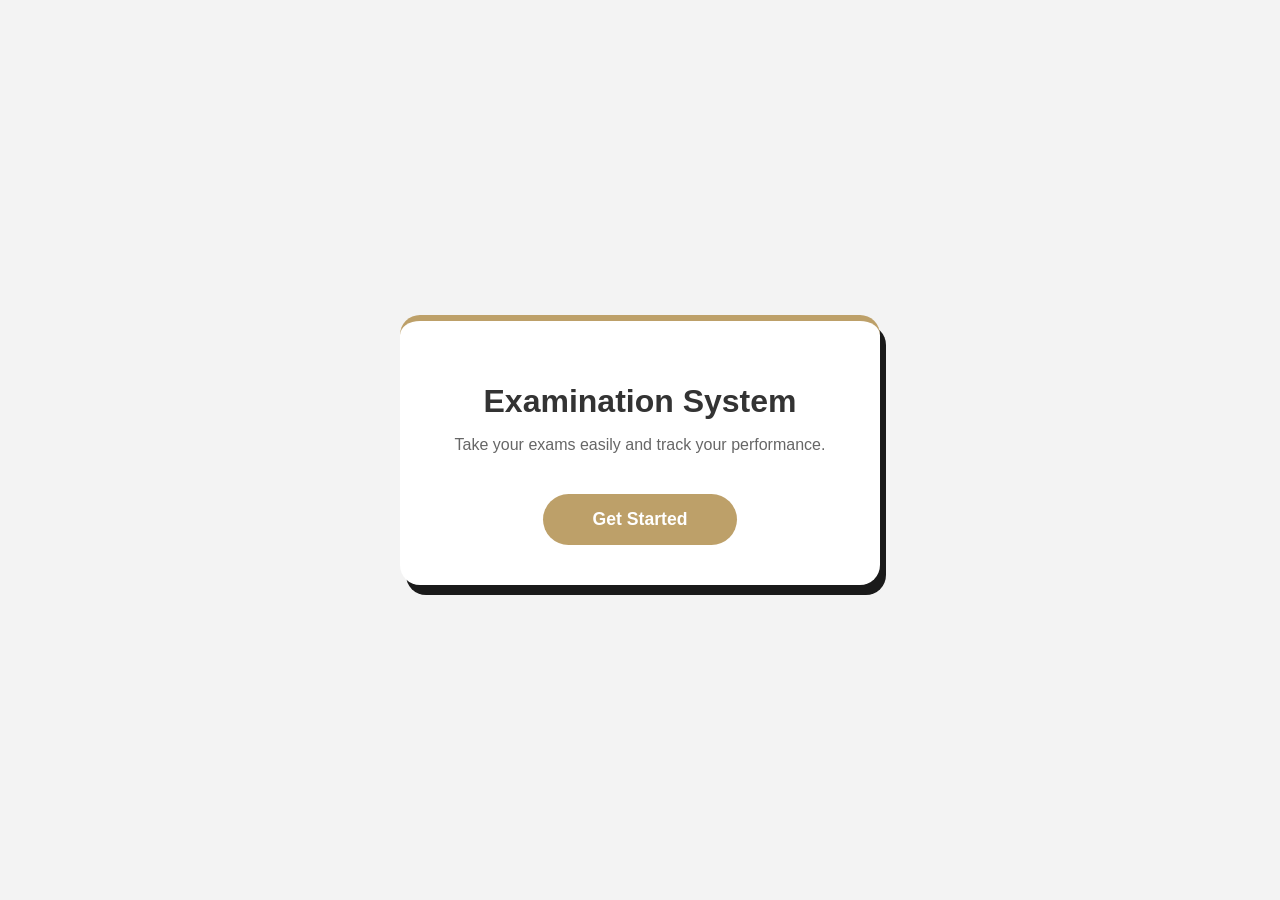
==== home-page.html @ e8e47c51 "Feat/ enhance UI for registration and sign-in pages, update styles and structure, added home-page wi" ====
<!DOCTYPE html>
<html lang="en">
<head>
    <meta charset="UTF-8">
    <meta name="viewport" content="width=device-width, initial-scale=1.0">
    <title>Examination System</title>
    <link rel="stylesheet" href="home-page.css">
</head>
<body>
   
    <div class="container">
        <h1>Examination System</h1>
        <p>Take your exams easily and track your performance.</p>
        <button class="start-btn" onclick="window.location.href='sign-in.html'">Get Started</button>
    </div>

   

    
</body>
</html>
---- home-page.css ----
body {
  margin: 0;
  padding: 0;
  font-family: 'Segoe UI', Arial, sans-serif;
  background-color: #f3f3f3;
  display: flex;
  justify-content: center;
  align-items: center;
  height: 100vh;
}

.container {
  background-color: #ffffff;
  width: 420px;
  padding: 40px 30px;
  text-align: center;
  border-radius: 20px;
  box-shadow: 6px 10px  rgb(26, 26, 26);
  border-top: 6px solid #bda069;
}

.container h1 {
  margin-bottom: 10px;
  font-size: 2rem;
  color: #333;
}

.container p {
  color: #666;
  font-size: 1rem;
  margin-bottom: 40px;
}

.start-btn {
  background-color: #bda069;
  color: #fff;
  border: none;
  padding: 15px 50px;
  font-size: 1.1rem;
  font-weight: 600;
  border-radius: 30px;
  cursor: pointer;
}

.start-btn:hover {
  background-color: #a78b5e;
  transform: translateY(-2px);
}
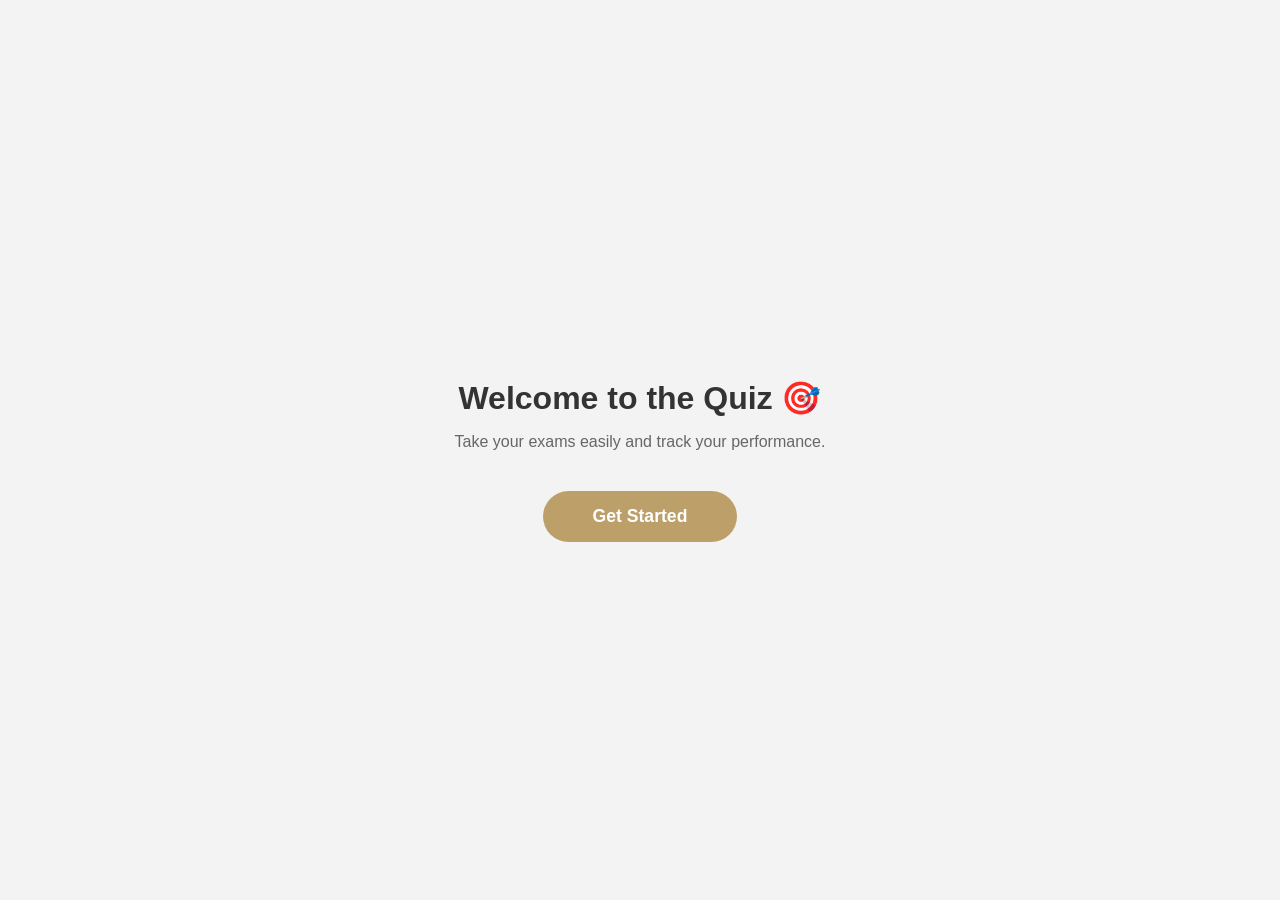
==== commit 957be7bf: "Feat/ update home page and sign-in page titles, enhance registration form layout, and remove depreca" ====
--- a/home-page.html
+++ b/home-page.html
@@ -3,15 +3,15 @@
 <head>
     <meta charset="UTF-8">
     <meta name="viewport" content="width=device-width, initial-scale=1.0">
-    <title>Examination System</title>
+    <title>Quizz App</title>
     <link rel="stylesheet" href="home-page.css">
 </head>
 <body>
    
     <div class="container">
-        <h1>Examination System</h1>
+        <h1>Welcome to the Quiz 🎯</h1>
         <p>Take your exams easily and track your performance.</p>
-        <button class="start-btn" onclick="window.location.href='sign-in.html'">Get Started</button>
+        <button class="start-btn" onclick="window.location.href='landing-page.html'">Get Started</button>
     </div>
 
    
--- a/home-page.css
+++ b/home-page.css
@@ -10,13 +10,7 @@
 }
 
 .container {
-  background-color: #ffffff;
-  width: 420px;
-  padding: 40px 30px;
   text-align: center;
-  border-radius: 20px;
-  box-shadow: 6px 10px  rgb(26, 26, 26);
-  border-top: 6px solid #bda069;
 }
 
 .container h1 {
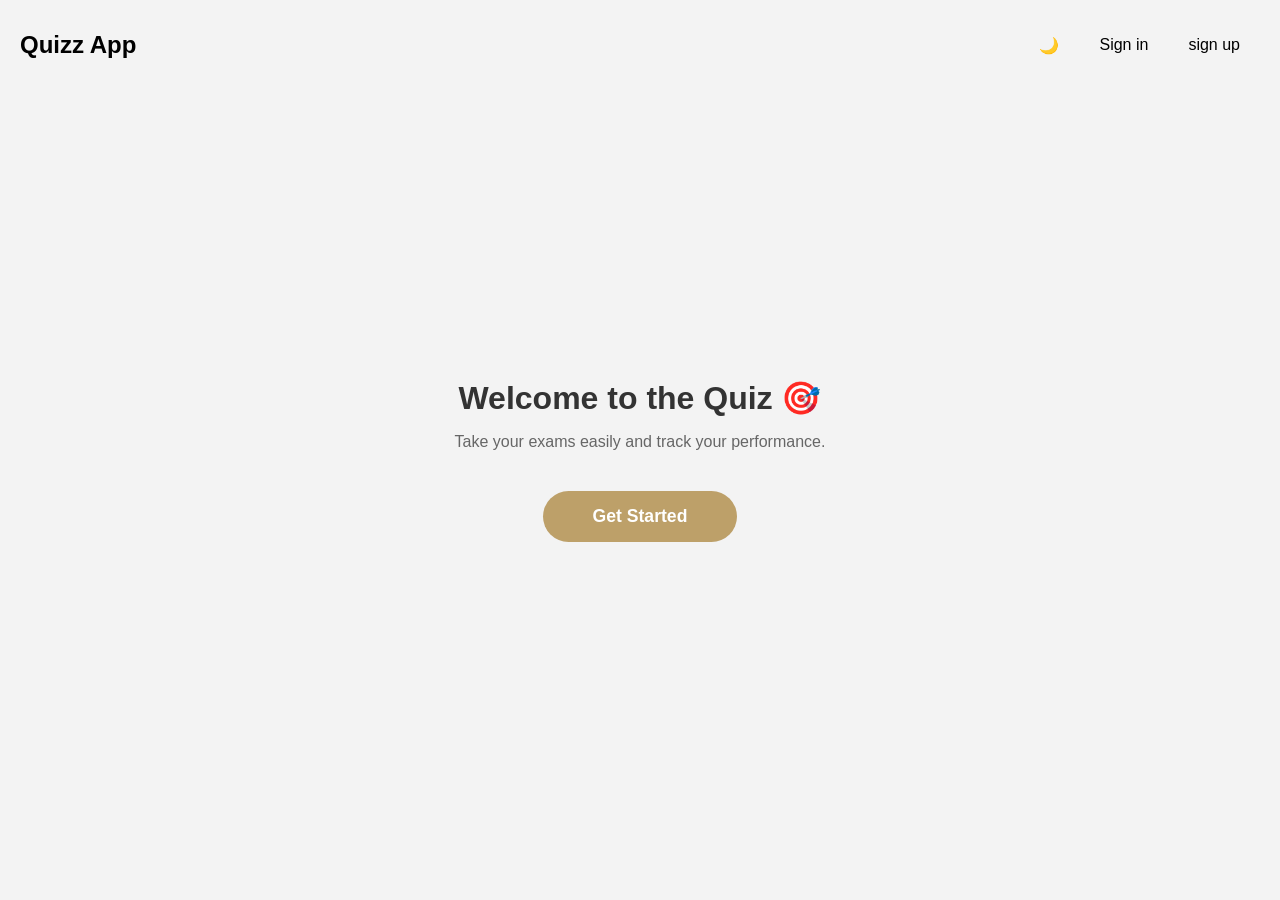
==== commit 4a0ea011: "Feat/ add navbar functionality and styles across multiple pages" ====
--- a/home-page.html
+++ b/home-page.html
@@ -16,6 +16,6 @@
 
    
 
-    
+        <script src="navbar.js"></script>
 </body>
 </html>
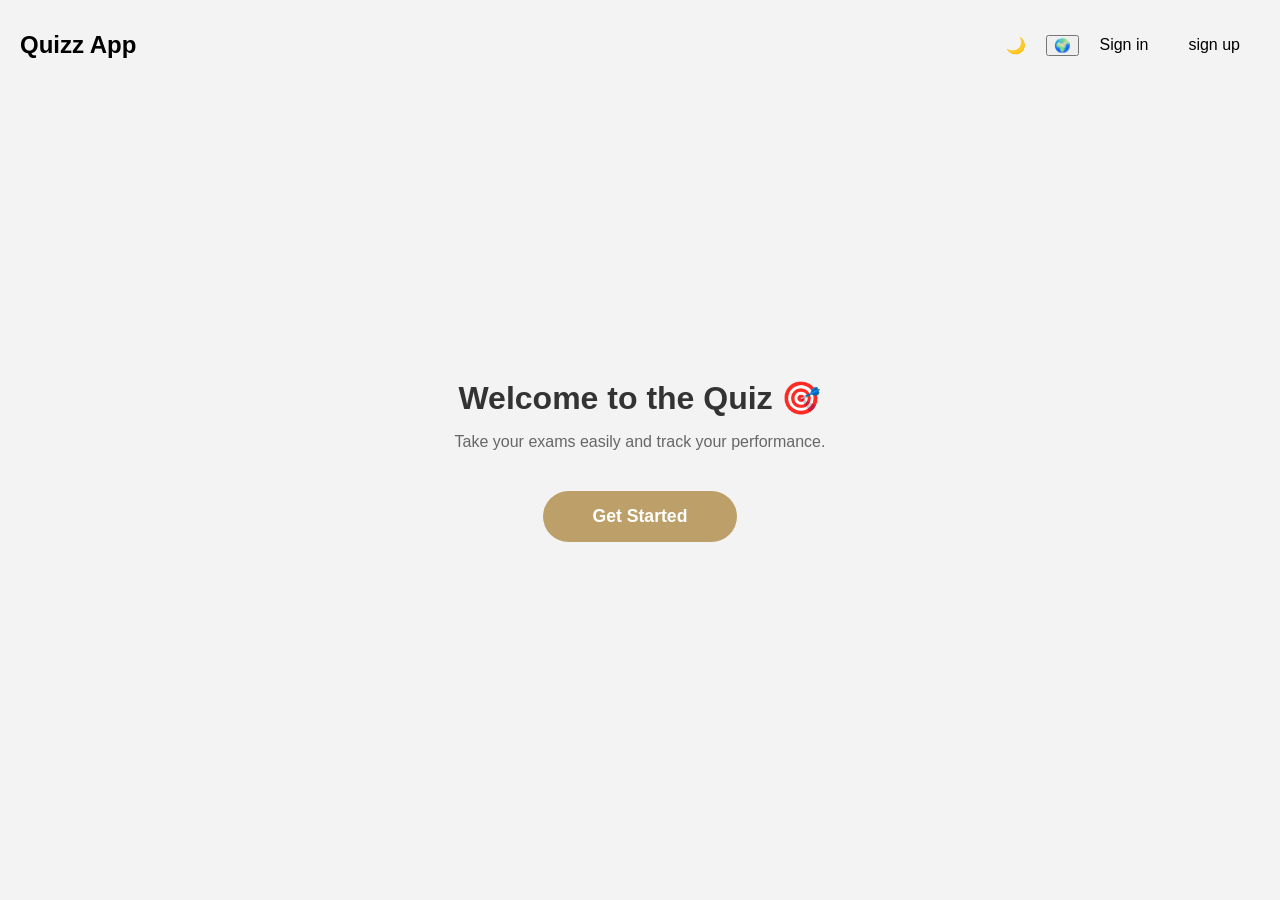
==== commit 46634139: "Feat/ add translation functionality and update home page structure" ====
--- a/home-page.html
+++ b/home-page.html
@@ -9,13 +9,15 @@
 <body>
    
     <div class="container">
-        <h1>Welcome to the Quiz 🎯</h1>
-        <p>Take your exams easily and track your performance.</p>
-        <button class="start-btn" onclick="window.location.href='landing-page.html'">Get Started</button>
+        <h1 id="title">Welcome to the Quiz 🎯</h1>
+        <p id="desc">Take your exams easily and track your performance.</p>
+        <button id="btn" class="start-btn" onclick="window.location.href='landing-page.html'">Get Started</button>
     </div>
 
    
 
-        <script src="navbar.js"></script>
+    <script src="navbar.js"></script>
+    <script src="home-page.js"></script>
+
 </body>
 </html>
--- a/home-page.css
+++ b/home-page.css
@@ -41,5 +41,11 @@
   transform: translateY(-2px);
 }
 
+/* dark mode */
+
+.dark .container h1 {
+  color: #e0e0e0;
+}
 
 
+
